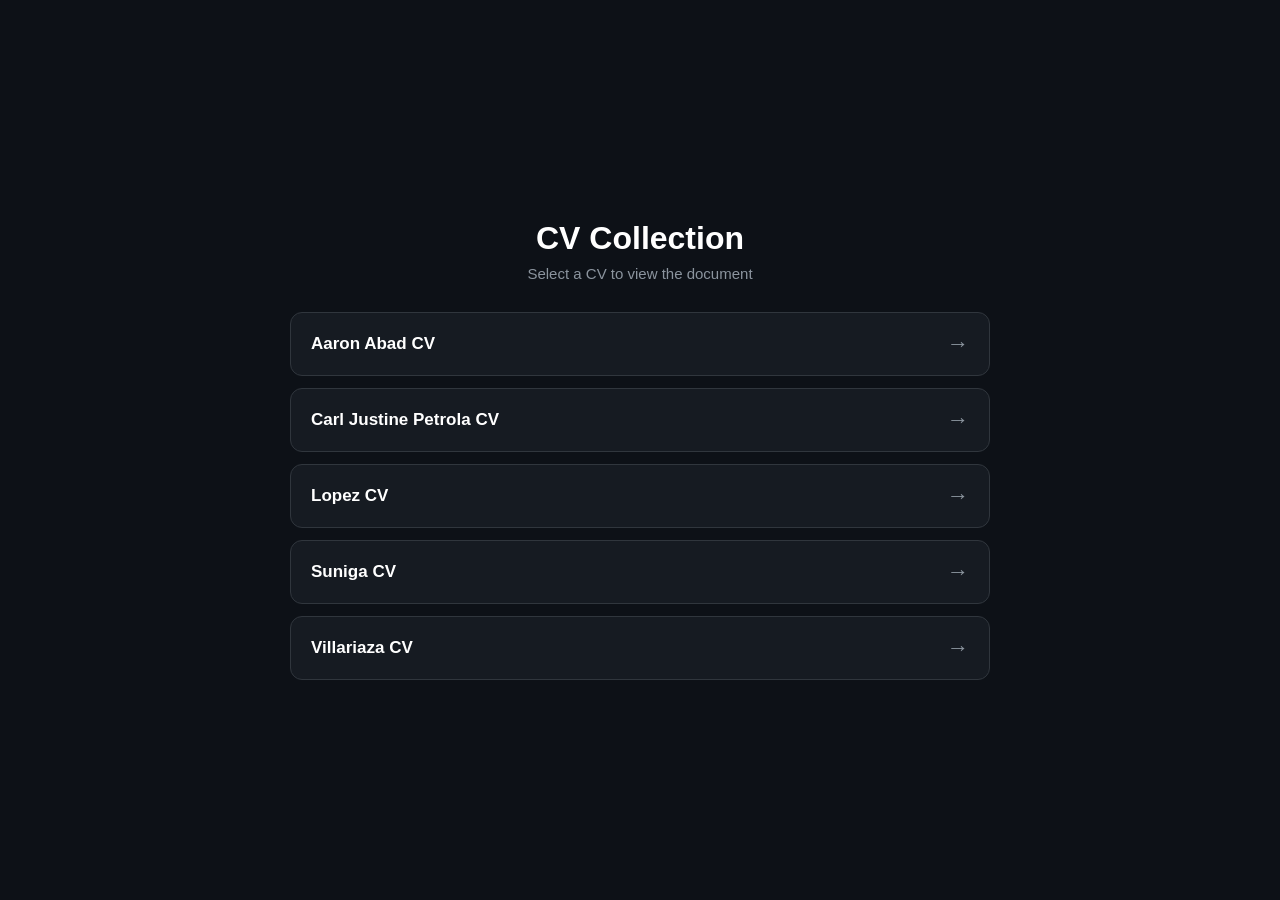
==== index.html @ 0c7a9473 "Change title from 'CV Collection' to 'CV'" ====
<!DOCTYPE html>
<html lang="en">
<head>
    <meta charset="UTF-8">
    <meta name="viewport" content="width=device-width, initial-scale=1.0">
    <title>CV</title>

    <style>
        * {
            margin: 0;
            padding: 0;
            box-sizing: border-box;
        }

        body {
            font-family: Arial, sans-serif;
            background: #0d1117;
            color: #ffffff;
            min-height: 100vh;
            display: flex;
            justify-content: center;
            align-items: center;
            padding: 30px;
        }

        .container {
            width: 100%;
            max-width: 700px;
        }

        .header {
            text-align: center;
            margin-bottom: 30px;
        }

        .header h1 {
            font-size: 32px;
            margin-bottom: 8px;
        }

        .header p {
            color: #8b949e;
            font-size: 15px;
        }

        .cv-list {
            display: flex;
            flex-direction: column;
            gap: 12px;
        }

        .cv-item {
            display: flex;
            align-items: center;
            justify-content: space-between;
            background: #161b22;
            border: 1px solid #30363d;
            border-radius: 12px;
            padding: 18px 20px;
            text-decoration: none;
            color: #ffffff;
            transition: 0.25s ease;
        }

        .cv-item:hover {
            background: #21262d;
            border-color: #58a6ff;
            transform: translateY(-2px);
        }

        .cv-left {
            display: flex;
            align-items: center;
            gap: 15px;
        }

        .file-icon {
            width: 42px;
            height: 42px;
            border-radius: 10px;
            background: #21262d;
            display: flex;
            align-items: center;
            justify-content: center;
            font-size: 21px;
        }

        .cv-name {
            font-size: 17px;
            font-weight: 600;
        }

        .cv-type {
            color: #8b949e;
            font-size: 13px;
            margin-top: 4px;
        }

        .arrow {
            font-size: 22px;
            color: #8b949e;
            transition: 0.25s ease;
        }

        .cv-item:hover .arrow {
            color: #58a6ff;
            transform: translateX(4px);
        }

        .footer {
            text-align: center;
            margin-top: 25px;
            color: #6e7681;
            font-size: 13px;
        }
    </style>
</head>

<body>

    <div class="container">

        <div class="header">
            <h1>CV Collection</h1>
            <p>Select a CV to view the document</p>
        </div>

        <div class="cv-list">

            <!-- Aaron Abad -->
            <a href="Aaron_Abad_CV.pdf" target="_blank" class="cv-item">
                <div class="cv-left">
                    <div>
                        <div class="cv-name">Aaron Abad CV</div>
                    </div>
                </div>
                <div class="arrow">→</div>
            </a>

            <!-- Carl Justine Petrola -->
            <a href="CarlJustine_Petrola_CV.pdf" target="_blank" class="cv-item">
                <div class="cv-left">
                    <div>
                        <div class="cv-name">Carl Justine Petrola CV</div>
                    </div>
                </div>
                <div class="arrow">→</div>
            </a>

            <!-- Lopez -->
            <a href="Lopez_CV.pdf" target="_blank" class="cv-item">
                <div class="cv-left">
                    <div>
                        <div class="cv-name">Lopez CV</div>
                    </div>
                </div>
                <div class="arrow">→</div>
            </a>

            <!-- Suniga -->
            <a href="Suniga_CV.pdf" target="_blank" class="cv-item">
                <div class="cv-left">
                    <div>
                        <div class="cv-name">Suniga CV</div>
                    </div>
                </div>
                <div class="arrow">→</div>
            </a>

            <!-- Villariaza -->
            <a href="villariaza_cv.pdf" target="_blank" class="cv-item">
                <div class="cv-left">
                    <div>
                        <div class="cv-name">Villariaza CV</div>
                    </div>
                </div>
                <div class="arrow">→</div>
            </a>

        </div>

    </div>

</body>
</html>
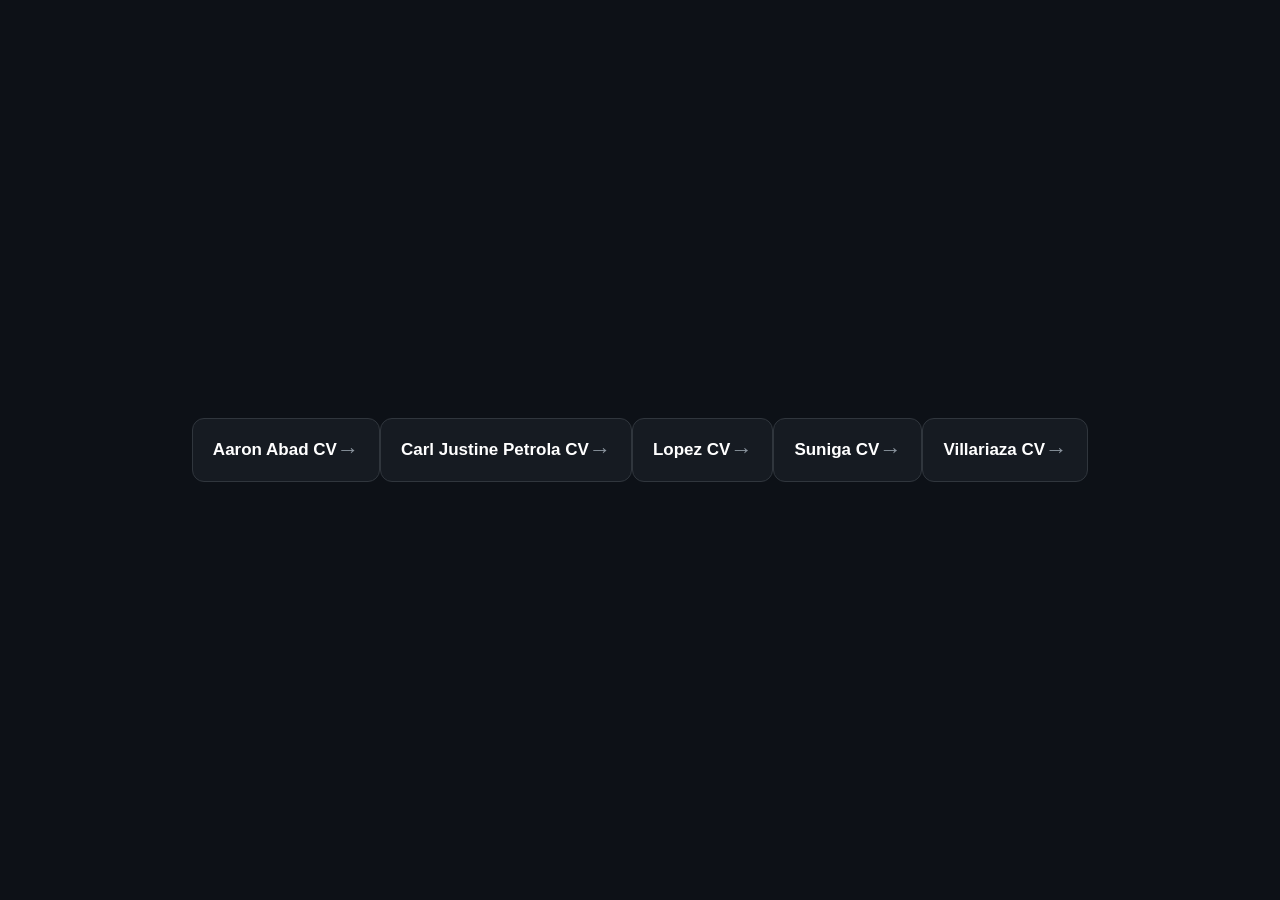
==== commit 72775455: "Refactor CV" ====
--- a/index.html
+++ b/index.html
@@ -3,7 +3,7 @@
 <head>
     <meta charset="UTF-8">
     <meta name="viewport" content="width=device-width, initial-scale=1.0">
-    <title>CV</title>
+    <title>CVs</title>
 
     <style>
         * {
@@ -58,7 +58,8 @@
             border-radius: 12px;
             padding: 18px 20px;
             text-decoration: none;
-            color: #ffffff;
+            color: white;
+            cursor: pointer;
             transition: 0.25s ease;
         }
 
@@ -90,96 +91,69 @@
             font-weight: 600;
         }
 
-        .cv-type {
-            color: #8b949e;
-            font-size: 13px;
-            margin-top: 4px;
-        }
-
         .arrow {
             font-size: 22px;
             color: #8b949e;
-            transition: 0.25s ease;
         }
 
         .cv-item:hover .arrow {
             color: #58a6ff;
-            transform: translateX(4px);
-        }
-
-        .footer {
-            text-align: center;
-            margin-top: 25px;
-            color: #6e7681;
-            font-size: 13px;
         }
     </style>
+    
 </head>
 
 <body>
 
-    <div class="container">
+<!-- Aaron Abad -->
+<a href="Aaron_Abad_CV" target="_blank" class="cv-item">
+    <div class="cv-left">
+        <div>
+            <div class="cv-name">Aaron Abad CV</div>
+        </div>
+    </div>
+    <div class="arrow">→</div>
+</a>
 
-        <div class="header">
-            <h1>CV Collection</h1>
-            <p>Select a CV to view the document</p>
+<!-- Carl Justine Petrola -->
+<a href="CarlJustine_Petrola_CV" target="_blank" class="cv-item">
+    <div class="cv-left">
+        <div>
+            <div class="cv-name">Carl Justine Petrola CV</div>
         </div>
+    </div>
+    <div class="arrow">→</div>
+</a>
 
-        <div class="cv-list">
+<!-- Lopez -->
+<a href="Lopez_CV" target="_blank" class="cv-item">
+    <div class="cv-left">
+        <div>
+            <div class="cv-name">Lopez CV</div>
+        </div>
+    </div>
+    <div class="arrow">→</div>
+</a>
 
-            <!-- Aaron Abad -->
-            <a href="Aaron_Abad_CV.pdf" target="_blank" class="cv-item">
-                <div class="cv-left">
-                    <div>
-                        <div class="cv-name">Aaron Abad CV</div>
-                    </div>
-                </div>
-                <div class="arrow">→</div>
-            </a>
+<!-- Suniga -->
+<a href="Suniga_CV" target="_blank" class="cv-item">
+    <div class="cv-left">
+        <div>
+            <div class="cv-name">Suniga CV</div>
+        </div>
+    </div>
+    <div class="arrow">→</div>
+</a>
 
-            <!-- Carl Justine Petrola -->
-            <a href="CarlJustine_Petrola_CV.pdf" target="_blank" class="cv-item">
-                <div class="cv-left">
-                    <div>
-                        <div class="cv-name">Carl Justine Petrola CV</div>
-                    </div>
-                </div>
-                <div class="arrow">→</div>
-            </a>
-
-            <!-- Lopez -->
-            <a href="Lopez_CV.pdf" target="_blank" class="cv-item">
-                <div class="cv-left">
-                    <div>
-                        <div class="cv-name">Lopez CV</div>
-                    </div>
-                </div>
-                <div class="arrow">→</div>
-            </a>
-
-            <!-- Suniga -->
-            <a href="Suniga_CV.pdf" target="_blank" class="cv-item">
-                <div class="cv-left">
-                    <div>
-                        <div class="cv-name">Suniga CV</div>
-                    </div>
-                </div>
-                <div class="arrow">→</div>
-            </a>
-
-            <!-- Villariaza -->
-            <a href="villariaza_cv.pdf" target="_blank" class="cv-item">
-                <div class="cv-left">
-                    <div>
-                        <div class="cv-name">Villariaza CV</div>
-                    </div>
-                </div>
-                <div class="arrow">→</div>
-            </a>
-
+<!-- Villariaza -->
+<a href="villariaza_cv" target="_blank" class="cv-item">
+    <div class="cv-left">
+        <div>
+            <div class="cv-name">Villariaza CV</div>
         </div>
-
     </div>
+    <div class="arrow">→</div>
+</a>
 
 </body>
 </html>
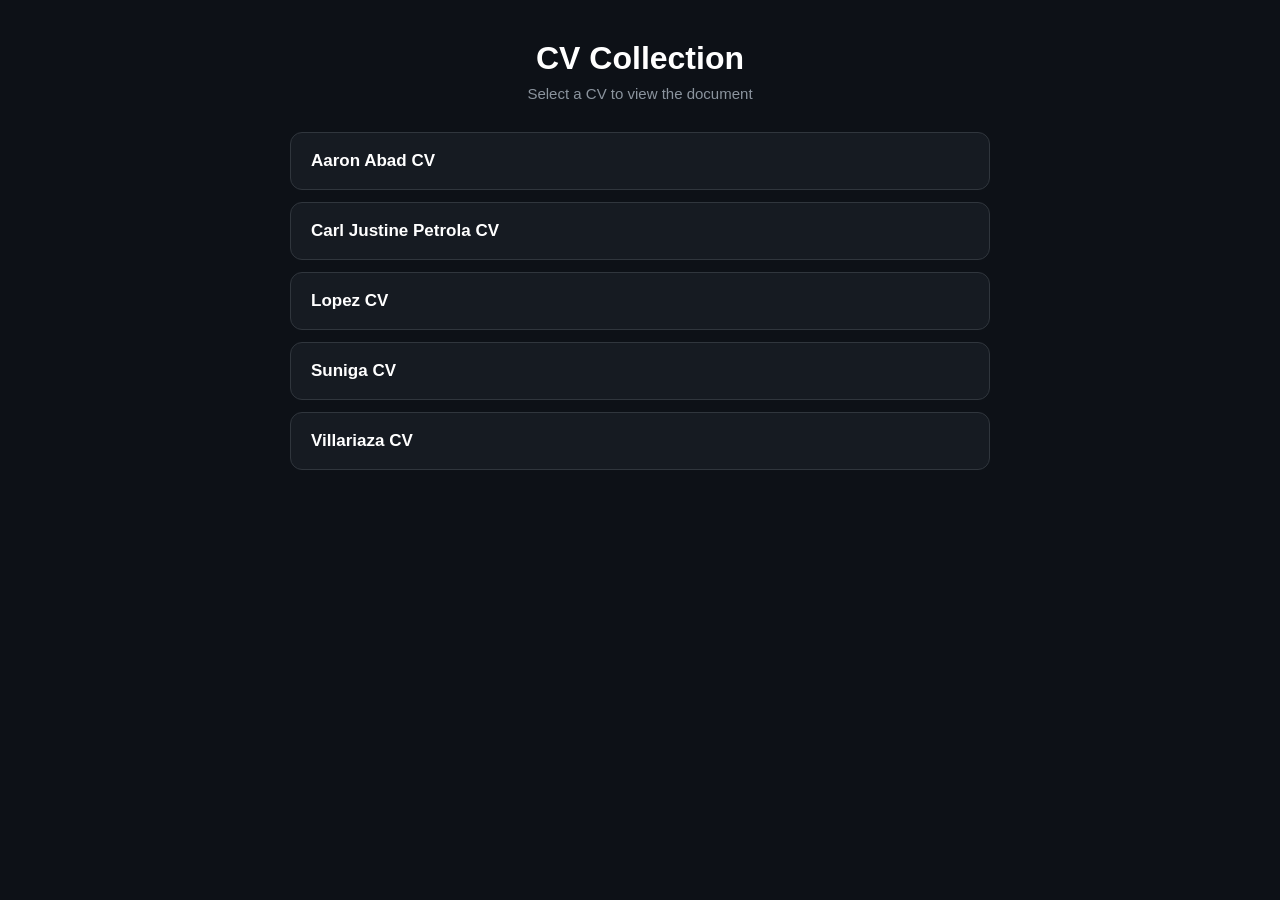
==== commit ac47de1d: "Refactor CV Refactored CV" ====
--- a/index.html
+++ b/index.html
@@ -17,15 +17,13 @@
             background: #0d1117;
             color: #ffffff;
             min-height: 100vh;
-            display: flex;
-            justify-content: center;
-            align-items: center;
-            padding: 30px;
+            padding: 40px;
         }
 
         .container {
             width: 100%;
             max-width: 700px;
+            margin: auto;
         }
 
         .header {
@@ -43,117 +41,73 @@
             font-size: 15px;
         }
 
-        .cv-list {
+        ul {
+            list-style: none;
             display: flex;
             flex-direction: column;
             gap: 12px;
         }
 
-        .cv-item {
-            display: flex;
-            align-items: center;
-            justify-content: space-between;
+        li {
             background: #161b22;
             border: 1px solid #30363d;
             border-radius: 12px;
             padding: 18px 20px;
-            text-decoration: none;
-            color: white;
-            cursor: pointer;
             transition: 0.25s ease;
         }
 
-        .cv-item:hover {
+        li:hover {
             background: #21262d;
             border-color: #58a6ff;
             transform: translateY(-2px);
         }
 
-        .cv-left {
-            display: flex;
-            align-items: center;
-            gap: 15px;
-        }
-
-        .file-icon {
-            width: 42px;
-            height: 42px;
-            border-radius: 10px;
-            background: #21262d;
-            display: flex;
-            align-items: center;
-            justify-content: center;
-            font-size: 21px;
-        }
-
-        .cv-name {
+        a {
+            display: block;
+            color: white;
+            text-decoration: none;
             font-size: 17px;
             font-weight: 600;
         }
 
-        .arrow {
-            font-size: 22px;
-            color: #8b949e;
-        }
-
-        .cv-item:hover .arrow {
+        a:hover {
             color: #58a6ff;
         }
     </style>
-    
 </head>
 
 <body>
 
-<!-- Aaron Abad -->
-<a href="Aaron_Abad_CV" target="_blank" class="cv-item">
-    <div class="cv-left">
-        <div>
-            <div class="cv-name">Aaron Abad CV</div>
+    <div class="container">
+
+        <div class="header">
+            <h1>CV Collection</h1>
+            <p>Select a CV to view the document</p>
         </div>
+
+        <ul>
+            <li>
+                <a href="Aaron_Abad_CV.html">Aaron Abad CV</a>
+            </li>
+
+            <li>
+                <a href="CarlJustine_Petrola_CV.html">Carl Justine Petrola CV</a>
+            </li>
+
+            <li>
+                <a href="Lopez_CV.html">Lopez CV</a>
+            </li>
+
+            <li>
+                <a href="Suniga_CV.html">Suniga CV</a>
+            </li>
+
+            <li>
+                <a href="villariaza_cv.html">Villariaza CV</a>
+            </li>
+        </ul>
+
     </div>
-    <div class="arrow">→</div>
-</a>
-
-<!-- Carl Justine Petrola -->
-<a href="CarlJustine_Petrola_CV" target="_blank" class="cv-item">
-    <div class="cv-left">
-        <div>
-            <div class="cv-name">Carl Justine Petrola CV</div>
-        </div>
-    </div>
-    <div class="arrow">→</div>
-</a>
-
-<!-- Lopez -->
-<a href="Lopez_CV" target="_blank" class="cv-item">
-    <div class="cv-left">
-        <div>
-            <div class="cv-name">Lopez CV</div>
-        </div>
-    </div>
-    <div class="arrow">→</div>
-</a>
-
-<!-- Suniga -->
-<a href="Suniga_CV" target="_blank" class="cv-item">
-    <div class="cv-left">
-        <div>
-            <div class="cv-name">Suniga CV</div>
-        </div>
-    </div>
-    <div class="arrow">→</div>
-</a>
-
-<!-- Villariaza -->
-<a href="villariaza_cv" target="_blank" class="cv-item">
-    <div class="cv-left">
-        <div>
-            <div class="cv-name">Villariaza CV</div>
-        </div>
-    </div>
-    <div class="arrow">→</div>
-</a>
 
 </body>
 </html>
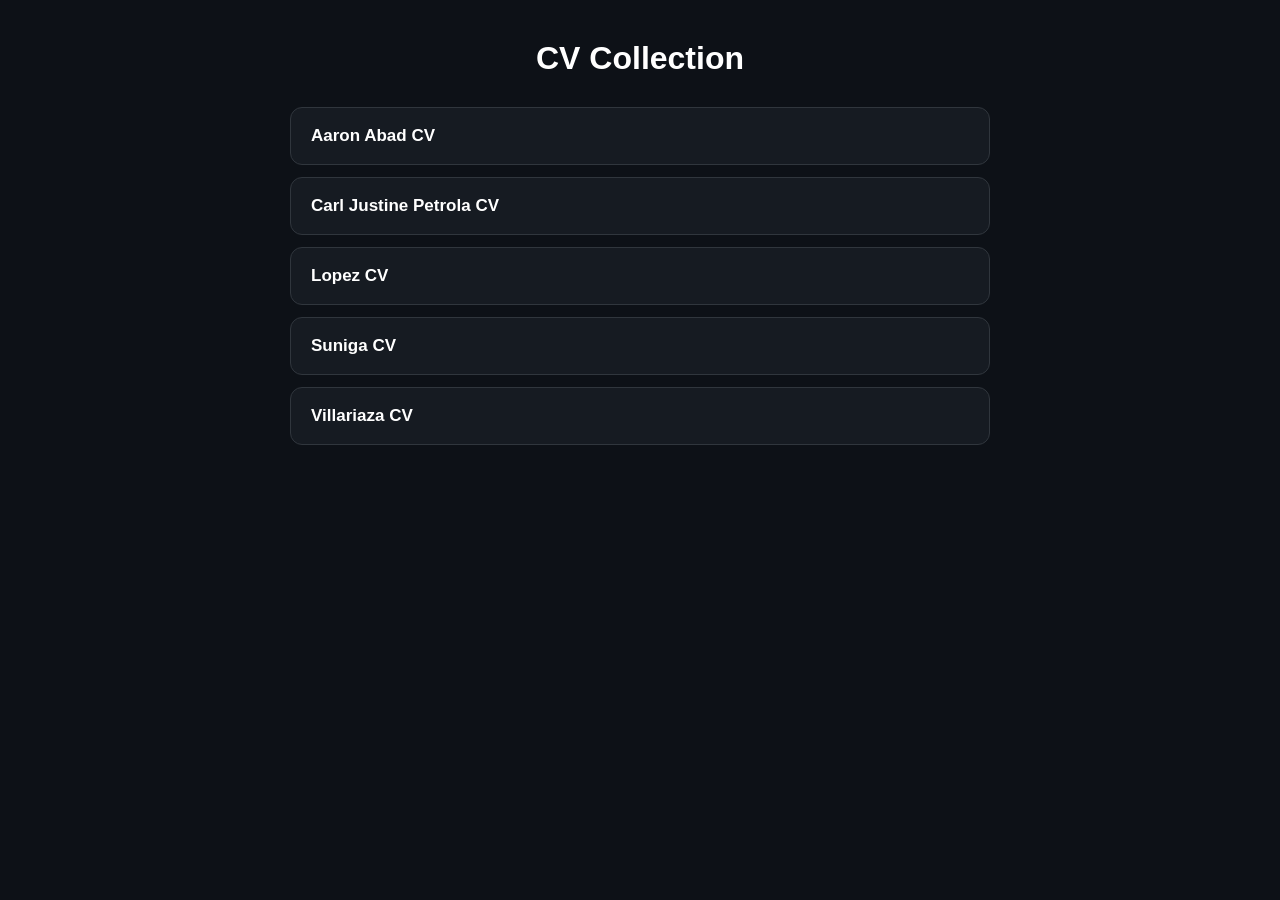
==== commit effb62f9: "updated updated" ====
--- a/index.html
+++ b/index.html
@@ -82,7 +82,6 @@
 
         <div class="header">
             <h1>CV Collection</h1>
-            <p>Select a CV to view the document</p>
         </div>
 
         <ul>
@@ -99,7 +98,7 @@
             </li>
 
             <li>
-                <a href="Suniga_CV.html">Suniga CV</a>
+                <a href="suniga_cv.html">Suniga CV</a>
             </li>
 
             <li>
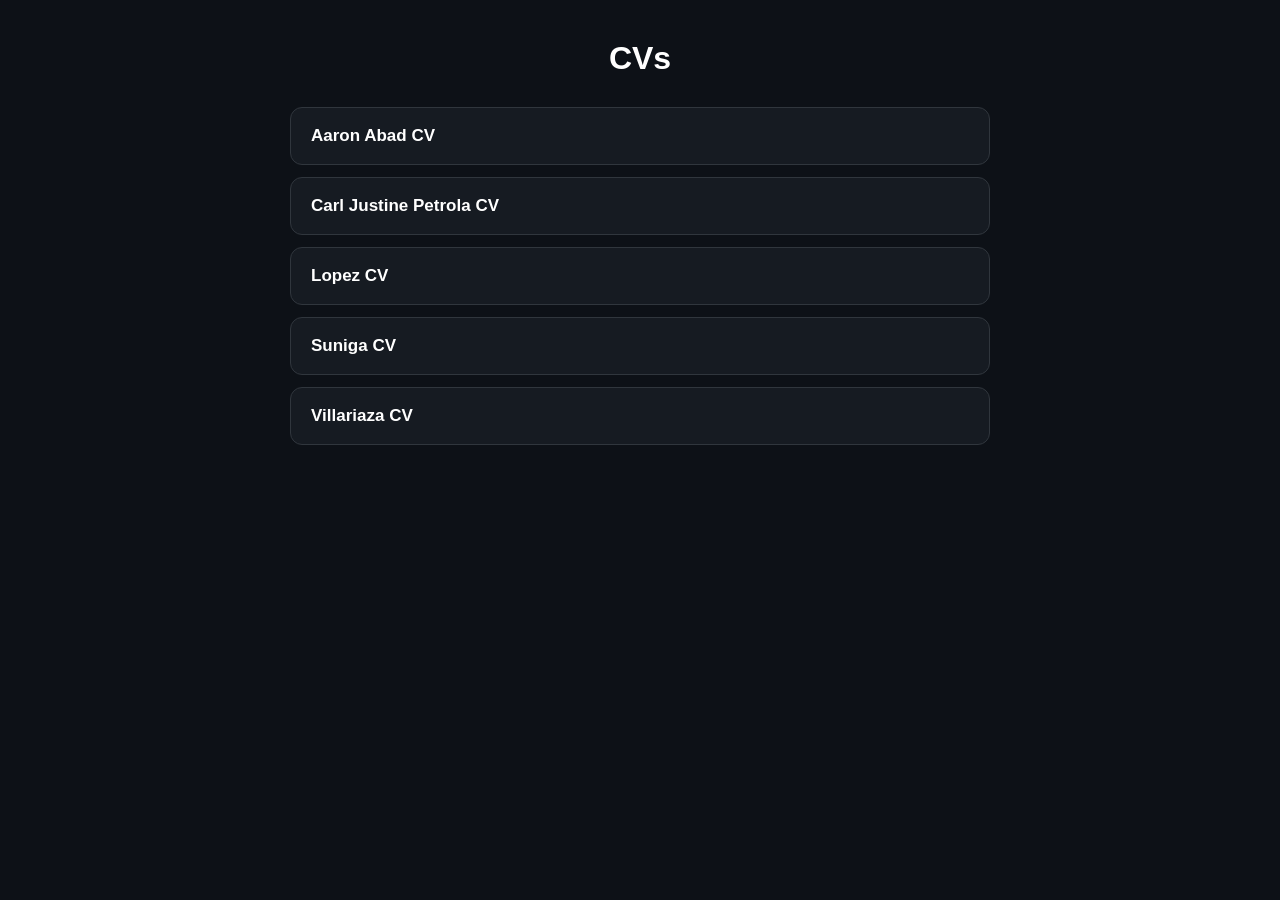
==== commit 8cd73261: "Update index.html" ====
--- a/index.html
+++ b/index.html
@@ -81,7 +81,7 @@
     <div class="container">
 
         <div class="header">
-            <h1>CV Collection</h1>
+            <h1>CVs</h1>
         </div>
 
         <ul>
